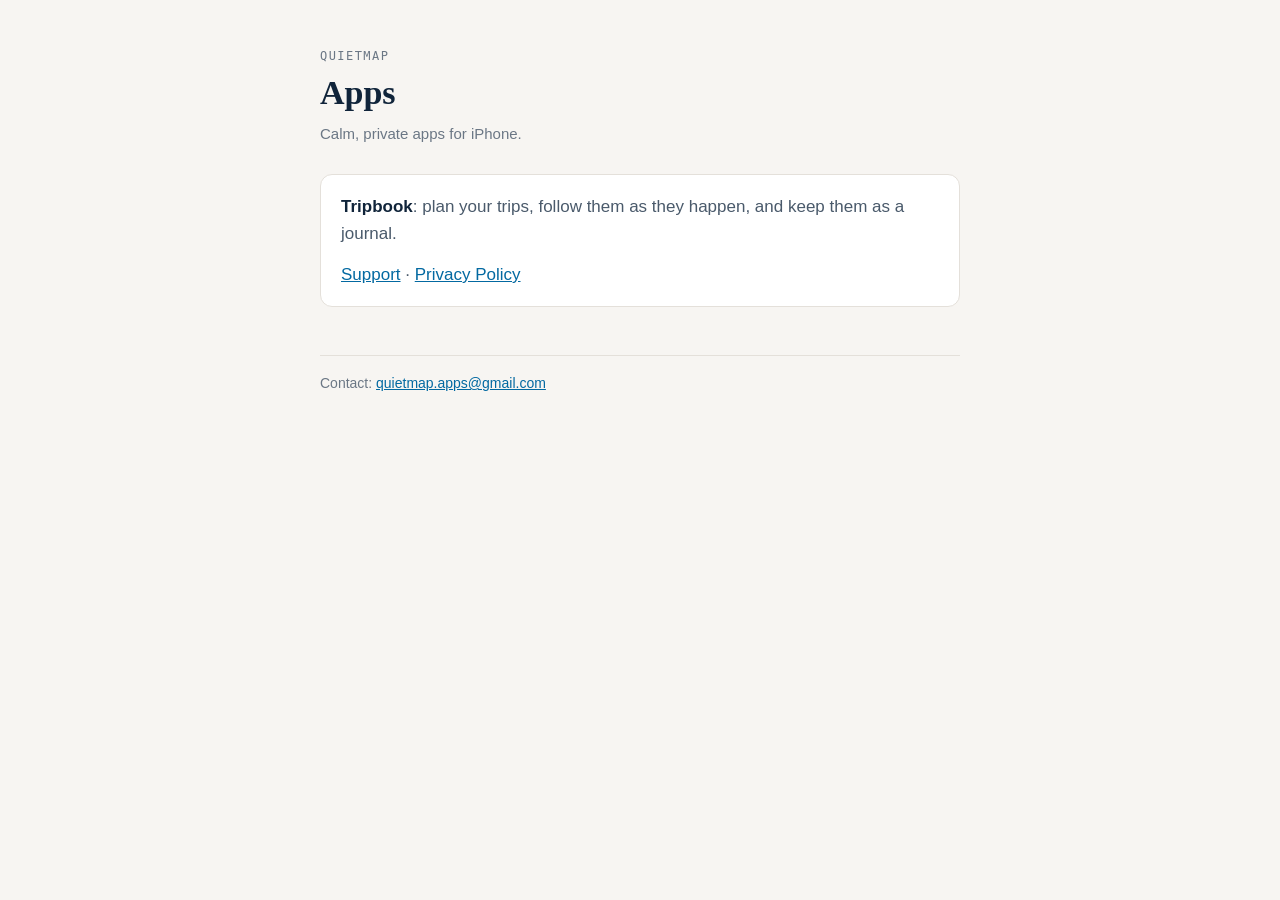
==== index.html @ 8f8d6edf "docs: Tripbook privacy policy and support pages A home page for Quietmap, and Tripbook's privacy pol" ====
<!doctype html>
<html lang="en">
<head>
<meta charset="utf-8">
<meta name="viewport" content="width=device-width, initial-scale=1">
<title>Quietmap</title>
<link rel="stylesheet" href="style.css">
</head>
<body>
<main>
<p class="eyebrow">Quietmap</p>
<h1>Apps</h1>
<p class="meta">Calm, private apps for iPhone.</p>

<div class="card">
<p><strong>Tripbook</strong>: plan your trips, follow them as they happen, and keep them as a journal.</p>
<p><a href="tripbook/support/">Support</a> · <a href="tripbook/privacy/">Privacy Policy</a></p>
</div>

<footer>Contact: <a href="mailto:quietmap.apps@gmail.com">quietmap.apps@gmail.com</a></footer>
</main>
</body>
</html>
---- style.css ----
:root {
  --bg: #F7F5F2;
  --surface: #FFFFFF;
  --ink: #10243A;
  --text2: #4A5A6B;
  --text3: #6B7785;
  --line: #E4E0DA;
  --blue: #0369A1;
}
@media (prefers-color-scheme: dark) {
  :root {
    --bg: #0F1B28;
    --surface: #16263A;
    --ink: #F1F5F9;
    --text2: #C2CCD7;
    --text3: #94A3B4;
    --line: #26384D;
    --blue: #7DD3FC;
  }
}
* { box-sizing: border-box; }
html { -webkit-text-size-adjust: 100%; }
body {
  margin: 0;
  background: var(--bg);
  color: var(--text2);
  font: 17px/1.6 -apple-system, BlinkMacSystemFont, "Segoe UI", Helvetica, Arial, sans-serif;
}
main { max-width: 680px; margin: 0 auto; padding: 48px 20px 64px; }
.eyebrow {
  font: 12px/1.4 ui-monospace, SFMono-Regular, Menlo, monospace;
  letter-spacing: .12em; text-transform: uppercase; color: var(--text3); margin: 0 0 8px;
}
h1 { font: 600 34px/1.2 Georgia, "Times New Roman", serif; color: var(--ink); margin: 0 0 8px; }
h2 { font: 600 21px/1.3 Georgia, "Times New Roman", serif; color: var(--ink); margin: 40px 0 8px; }
p, ul { margin: 0 0 14px; }
ul { padding-left: 22px; }
li { margin-bottom: 6px; }
strong { color: var(--ink); font-weight: 600; }
a { color: var(--blue); }
.meta { color: var(--text3); font-size: 15px; margin-bottom: 28px; }
.card {
  background: var(--surface); border: 1px solid var(--line); border-radius: 12px;
  padding: 18px 20px; margin: 24px 0;
}
.card p:last-child, .card ul:last-child { margin-bottom: 0; }
nav { font-size: 15px; margin-bottom: 32px; }
nav a { margin-right: 16px; }
footer { margin-top: 48px; padding-top: 16px; border-top: 1px solid var(--line); font-size: 14px; color: var(--text3); }
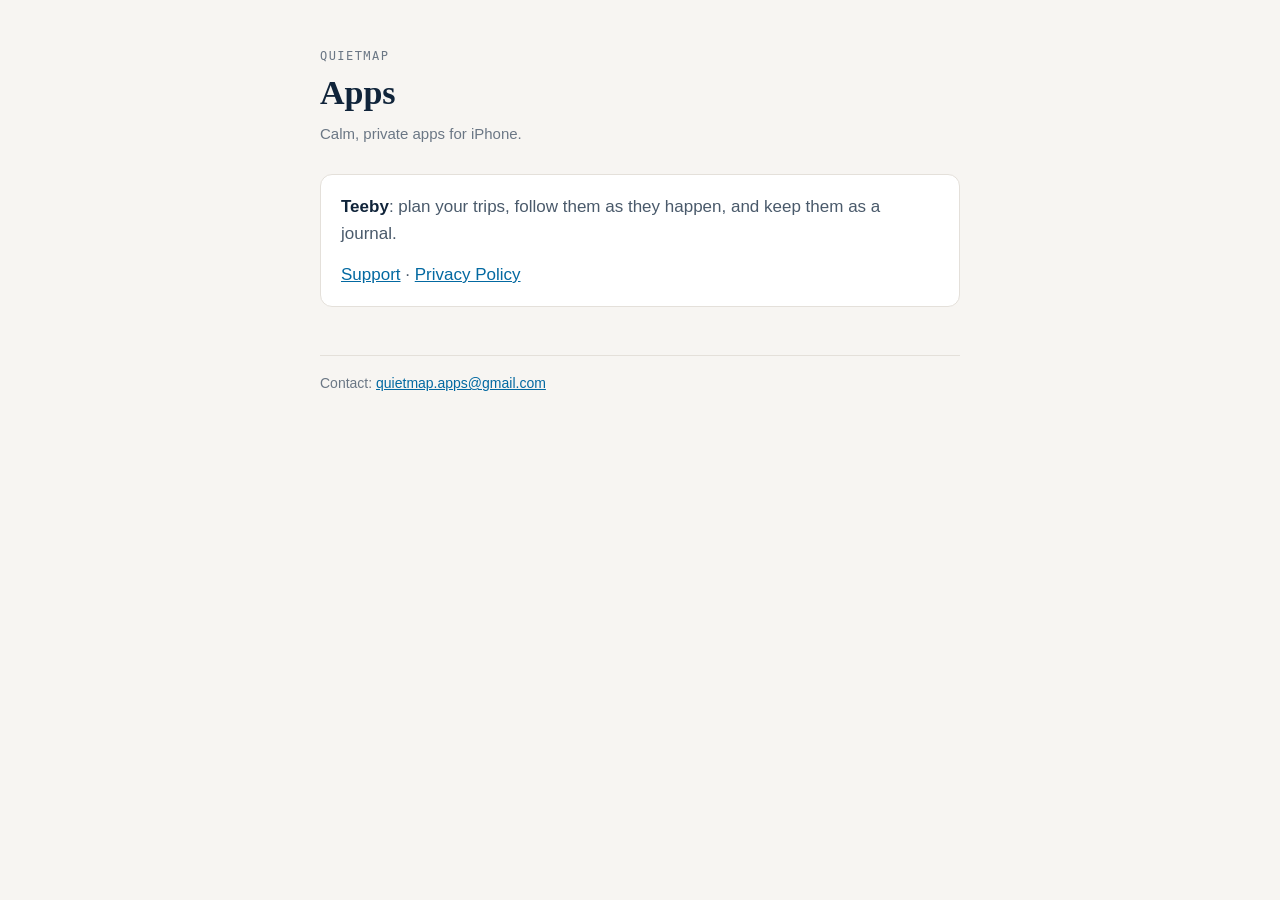
==== commit b5352d6e: "docs: the app is now called Teeby Tripbook was renamed to Teeby before its first release. The pages " ====
--- a/index.html
+++ b/index.html
@@ -13,8 +13,8 @@
 <p class="meta">Calm, private apps for iPhone.</p>
 
 <div class="card">
-<p><strong>Tripbook</strong>: plan your trips, follow them as they happen, and keep them as a journal.</p>
-<p><a href="tripbook/support/">Support</a> · <a href="tripbook/privacy/">Privacy Policy</a></p>
+<p><strong>Teeby</strong>: plan your trips, follow them as they happen, and keep them as a journal.</p>
+<p><a href="teeby/support/">Support</a> · <a href="teeby/privacy/">Privacy Policy</a></p>
 </div>
 
 <footer>Contact: <a href="mailto:quietmap.apps@gmail.com">quietmap.apps@gmail.com</a></footer>
